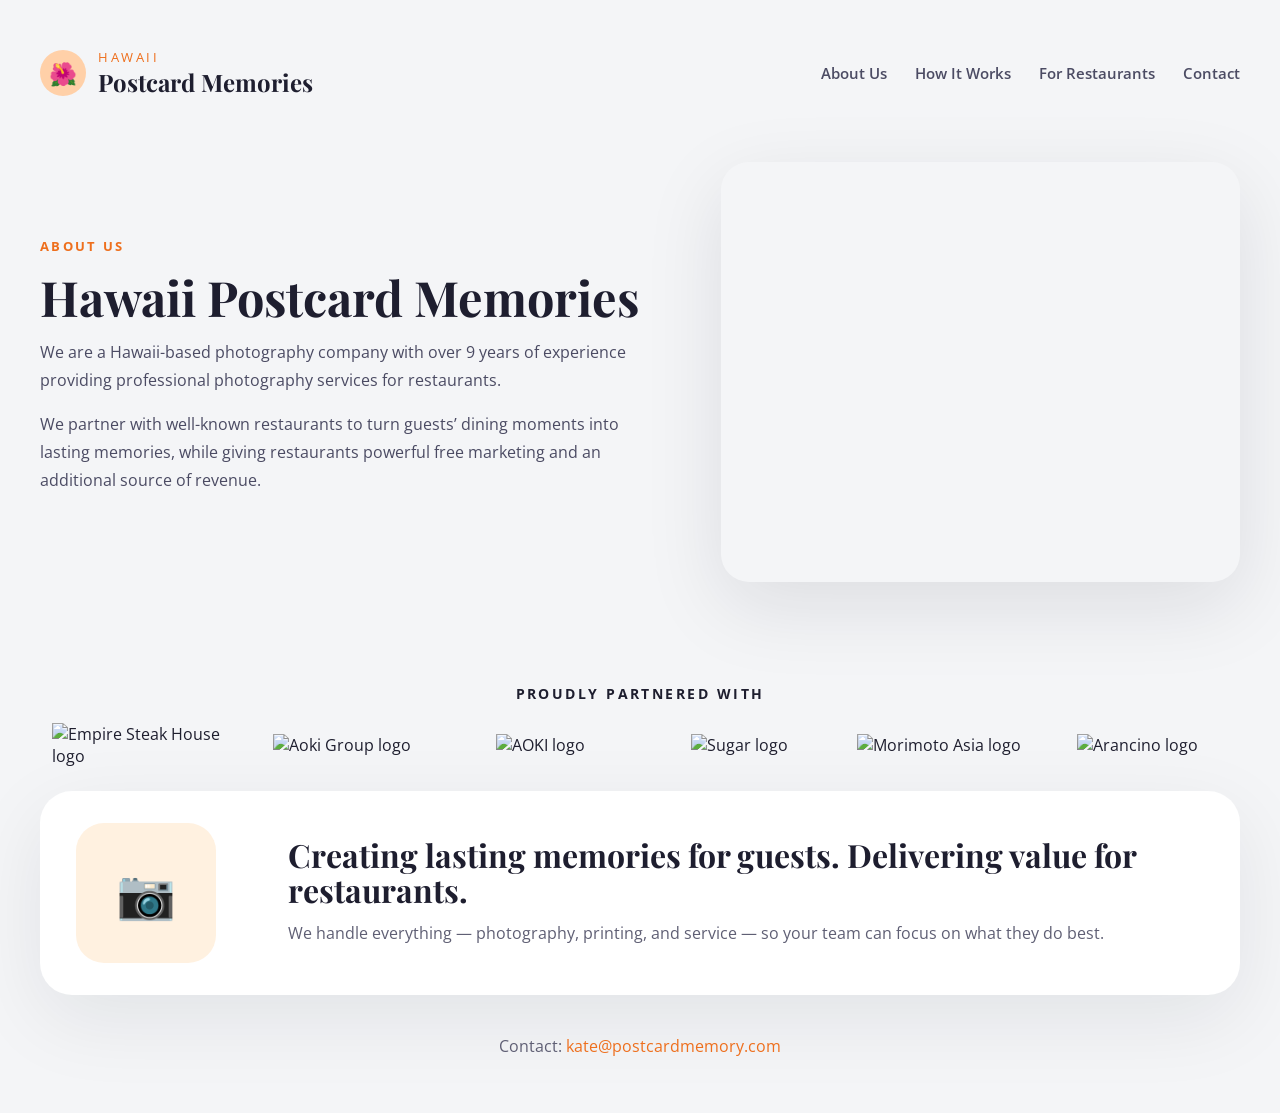
==== index.html @ af8d186e "Use uploaded restaurant logo images in partner section" ====
<!doctype html>
<html>
	<head>
		<title>Postcard Memories</title>

		<meta charset="UTF-8">
		<meta name="viewport" content="width=device-width, initial-scale=1">
		<link href="https://fonts.googleapis.com/css2?family=Playfair+Display:wght@600;700;800&family=Open+Sans:wght@300;400;600&display=swap" rel="stylesheet">
		<link rel="stylesheet" href="css/indexstyles.css">
		<link rel="stylesheet" href="css/indexmedia.css">
		<link rel="stylesheet" href="https://use.fontawesome.com/releases/v5.3.1/css/all.css" integrity="sha384-mzrmE5qonljUremFsqc01SB46JvROS7bZs3IO2EmfFsd15uHvIt+Y8vEf7N7fWAU" crossorigin="anonymous">
		<link href="images/icon.ico" rel="shortcut icon" type="image/x-icon">	
		
	</head>

<body>

<div id="page">
	<header class="site-header">
		<div class="brand">
			<div class="brand-mark">🌺</div>
			<div>
				<div class="brand-label">Hawaii</div>
				<div class="brand-name">Postcard Memories</div>
			</div>
		</div>
		<nav class="site-nav">
			<a href="#about">About Us</a>
			<a href="#how">How It Works</a>
			<a href="#restaurants">For Restaurants</a>
			<a href="#contact">Contact</a>
		</nav>
	</header>

	<section class="hero" id="about">
		<div class="hero-copy">
			<span class="eyebrow">ABOUT US</span>
			<h1>Hawaii Postcard Memories</h1>
			<p>We are a Hawaii-based photography company with over 9 years of experience providing professional photography services for restaurants.</p>
			<p>We partner with well-known restaurants to turn guests’ dining moments into lasting memories, while giving restaurants powerful free marketing and an additional source of revenue.</p>
		</div>
		<div class="hero-media">
			<div class="hero-image"></div>
		</div>
	</section>

	<section class="partners">
		<p class="partners-heading">PROUDLY PARTNERED WITH</p>
		<div class="partner-list">
			<img class="partner-logo" src="images/empire.jpg" alt="Empire Steak House logo">
			<img class="partner-logo" src="images/aokigroup.jpg" alt="Aoki Group logo">
			<img class="partner-logo" src="images/aoki.jpg" alt="AOKI logo">
			<img class="partner-logo" src="images/sugar.jpg" alt="Sugar logo">
			<img class="partner-logo" src="images/morimoto.jpg" alt="Morimoto Asia logo">
			<img class="partner-logo" src="images/arancino.jpg" alt="Arancino logo">
		</div>
	</section>

	<section class="feature" id="how">
		<div class="feature-graphic">📷</div>
		<div class="feature-copy">
			<h2>Creating lasting memories for guests. Delivering value for restaurants.</h2>
			<p>We handle everything — photography, printing, and service — so your team can focus on what they do best.</p>
		</div>
	</section>

	<footer class="page-footer" id="contact">
		<p>Contact: <a href="mailto:kate@postcardmemory.com">kate@postcardmemory.com</a></p>
	</footer>
</div>
</body>
</html>
---- css/indexstyles.css ----
/* Basic page */
html, body {
	height: 100%;
	margin: 0;
	font-family: 'Open Sans', Arial, sans-serif;
	background: #f4f5f7;
	color: #1e1e2f;
}

body {
	-webkit-font-smoothing: antialiased;
	-moz-osx-font-smoothing: grayscale;
}

#page {
	max-width: 1200px;
	margin: 0 auto;
	padding: 24px 20px 40px;
}

.site-header {
	display: flex;
	align-items: center;
	justify-content: space-between;
	padding: 24px 0;
}

.brand {
	display: flex;
	align-items: center;
	gap: 12px;
}

.brand-mark {
	width: 46px;
	height: 46px;
	border-radius: 50%;
	background: #ffd0a8;
	display: grid;
	place-items: center;
	font-size: 1.4rem;
}

.brand-label {
	text-transform: uppercase;
	font-size: 0.8rem;
	letter-spacing: 0.2em;
	color: #ee6f1d;
}

.brand-name {
	font-family: 'Playfair Display', serif;
	font-size: 1.5rem;
	font-weight: 700;
	color: #1e1e2f;
}

.site-nav {
	display: flex;
	gap: 28px;
	font-size: 0.95rem;
	font-weight: 600;
	color: #4b4b63;
}

.site-nav a {
	text-decoration: none;
	color: inherit;
}

.hero {
	display: grid;
	grid-template-columns: 1.25fr 1fr;
	gap: 32px;
	align-items: center;
	padding: 40px 0 60px;
}

.eyebrow {
	text-transform: uppercase;
	color: #ee6f1d;
	font-size: 0.8rem;
	letter-spacing: 0.18em;
	font-weight: 700;
}

.hero h1 {
	font-family: 'Playfair Display', serif;
	font-size: clamp(3rem, 3.8vw, 4.4rem);
	line-height: 0.95;
	margin: 18px 0;
	color: #1e1e2f;
}

.hero p {
	max-width: 620px;
	line-height: 1.75;
	color: #4b4b63;
	font-size: 1rem;
}

.hero-media {
	min-height: 420px;
	border-radius: 28px;
	overflow: hidden;
	box-shadow: 0 24px 80px rgba(15, 23, 42, 0.1);
}

.hero-image {
	width: 100%;
	height: 100%;
	background: linear-gradient(135deg, rgba(255, 165, 0, 0.25), rgba(248, 201, 120, 0.25)), url('../images/wrapper.gif') center/cover no-repeat;
}

.partners {
	padding: 28px 0 24px;
}

.partners-heading {
	font-weight: 700;
	text-align: center;
	letter-spacing: 0.18em;
	font-size: 0.85rem;
	text-transform: uppercase;
	color: #1e1e2f;
	margin-bottom: 20px;
}

.partner-list {
	display: grid;
	grid-template-columns: repeat(6, minmax(0, 1fr));
	gap: 18px;
	align-items: center;
	justify-items: center;
	padding: 0 12px;
}

.partner-logo {
	max-height: 48px;
	width: auto;
	object-fit: contain;
	filter: saturate(0.95);
}

.feature {
	display: grid;
	grid-template-columns: 180px 1fr;
	gap: 32px;
	align-items: center;
	background: #ffffff;
	border-radius: 32px;
	padding: 32px 36px;
	box-shadow: 0 24px 80px rgba(15, 23, 42, 0.08);
}

.feature-graphic {
	height: 140px;
	width: 140px;
	background: #fff1e0;
	border-radius: 28px;
	display: grid;
	place-items: center;
	font-size: 3rem;
}

.feature-copy h2 {
	font-family: 'Playfair Display', serif;
	font-size: 2rem;
	line-height: 1.1;
	margin: 0 0 12px;
	color: #1e1e2f;
}

.feature-copy p {
	margin: 0;
	line-height: 1.85;
	color: #5f5f74;
}

.page-footer {
	padding: 24px 0 0;
	text-align: center;
	color: #5f5f74;
}

.page-footer a {
	color: #ee6f1d;
	text-decoration: none;
}

@media (max-width: 1024px) {
	.hero {
		grid-template-columns: 1fr;
	}
	.hero-media {
		min-height: 320px;
	}
	.feature {
		grid-template-columns: 1fr;
		text-align: center;
	}
	.feature-graphic {
		margin: 0 auto;
	}
}

@media (max-width: 720px) {
	#page {
		padding: 18px 16px 32px;
	}
	.site-header {
		flex-direction: column;
		align-items: flex-start;
		gap: 18px;
	}
	.site-nav {
		flex-wrap: wrap;
		gap: 16px;
	}
	.hero h1 {
		font-size: 2.6rem;
	}
	.partners {
		padding: 20px 0;
	}
	.partner-list {
		grid-template-columns: repeat(2, minmax(0, 1fr));
	}
}

@media (max-width: 480px) {
	.hero p,
	.feature-copy p {
		font-size: 0.95rem;
	}
	.partner-list {
		grid-template-columns: 1fr;
	}
}
---- css/indexmedia.css ----
@media only screen and (max-width: 540px) {
  body { font-size: 16px; }

  #wrapper { margin: 12px; padding: 0 8px 24px; }

  /* Ensure panels stack cleanly on small phones */
  #main { grid-template-columns: 1fr; gap: 12px; }

  #header h1 { font-size: 1.6rem; }
}
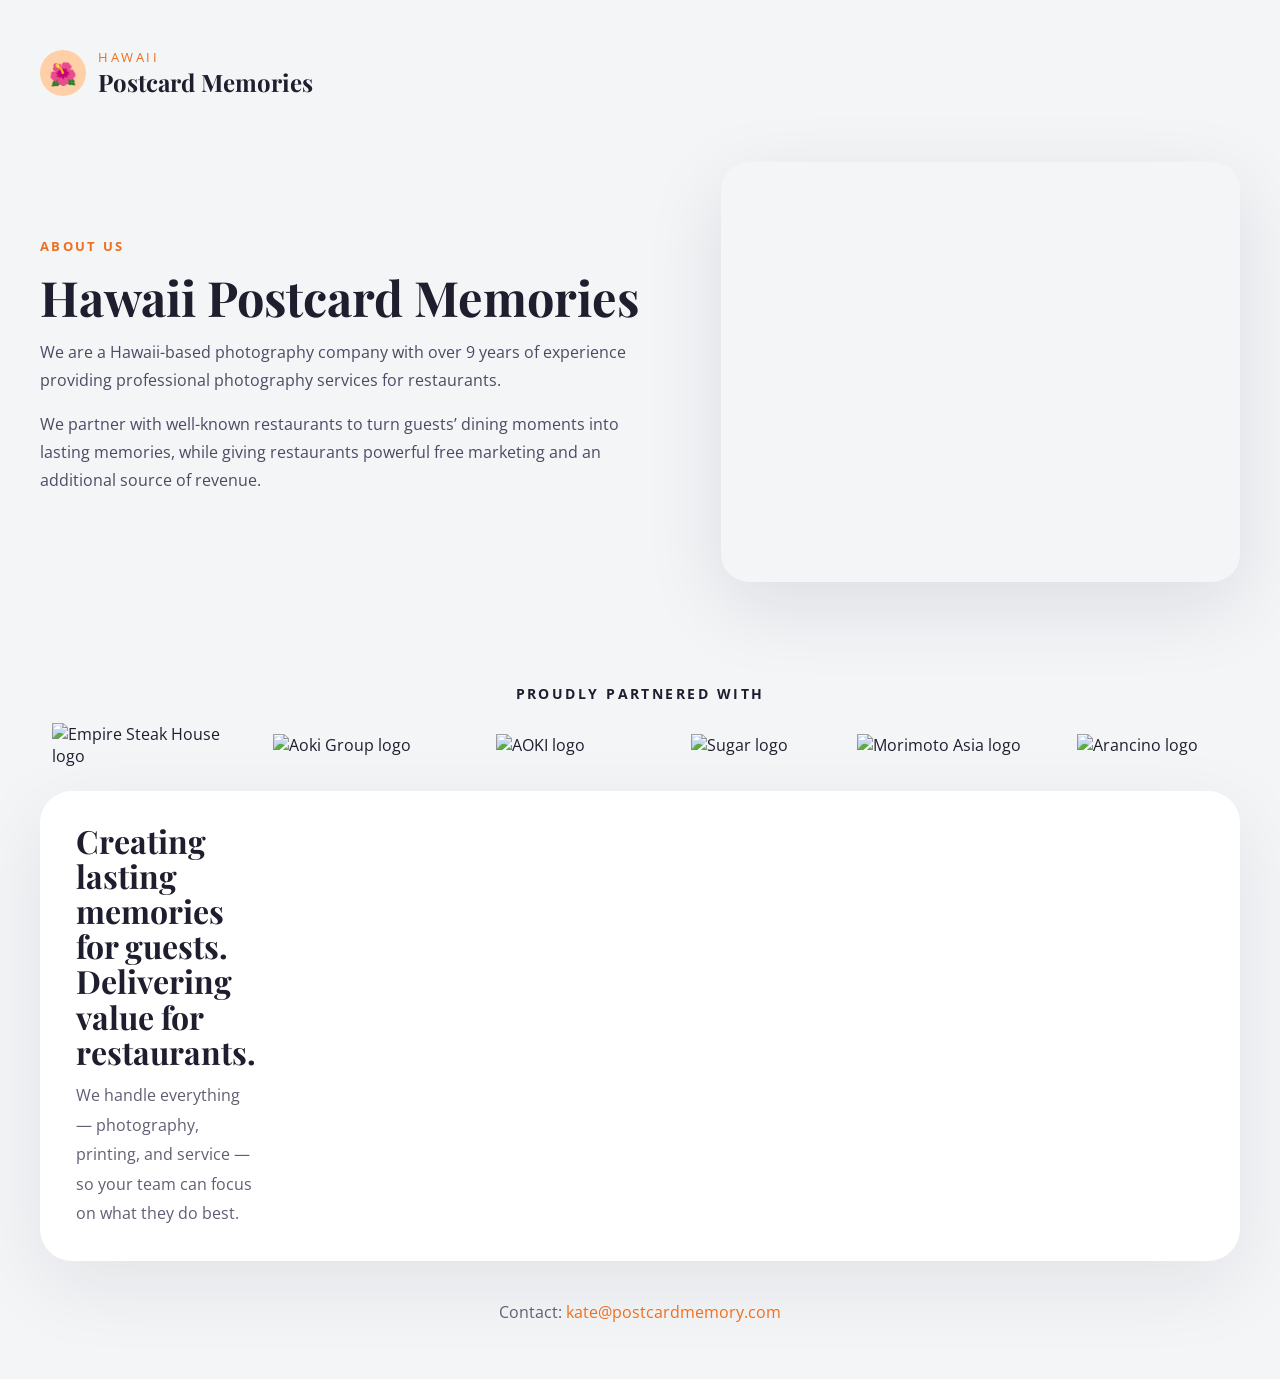
==== commit 15303067: "Remove header navigation section and related styles" ====
--- a/index.html
+++ b/index.html
@@ -24,12 +24,6 @@
 				<div class="brand-name">Postcard Memories</div>
 			</div>
 		</div>
-		<nav class="site-nav">
-			<a href="#about">About Us</a>
-			<a href="#how">How It Works</a>
-			<a href="#restaurants">For Restaurants</a>
-			<a href="#contact">Contact</a>
-		</nav>
 	</header>
 
 	<section class="hero" id="about">
@@ -57,7 +51,6 @@
 	</section>
 
 	<section class="feature" id="how">
-		<div class="feature-graphic">📷</div>
 		<div class="feature-copy">
 			<h2>Creating lasting memories for guests. Delivering value for restaurants.</h2>
 			<p>We handle everything — photography, printing, and service — so your team can focus on what they do best.</p>
--- a/css/indexstyles.css
+++ b/css/indexstyles.css
@@ -55,19 +55,6 @@
 	color: #1e1e2f;
 }
 
-.site-nav {
-	display: flex;
-	gap: 28px;
-	font-size: 0.95rem;
-	font-weight: 600;
-	color: #4b4b63;
-}
-
-.site-nav a {
-	text-decoration: none;
-	color: inherit;
-}
-
 .hero {
 	display: grid;
 	grid-template-columns: 1.25fr 1fr;
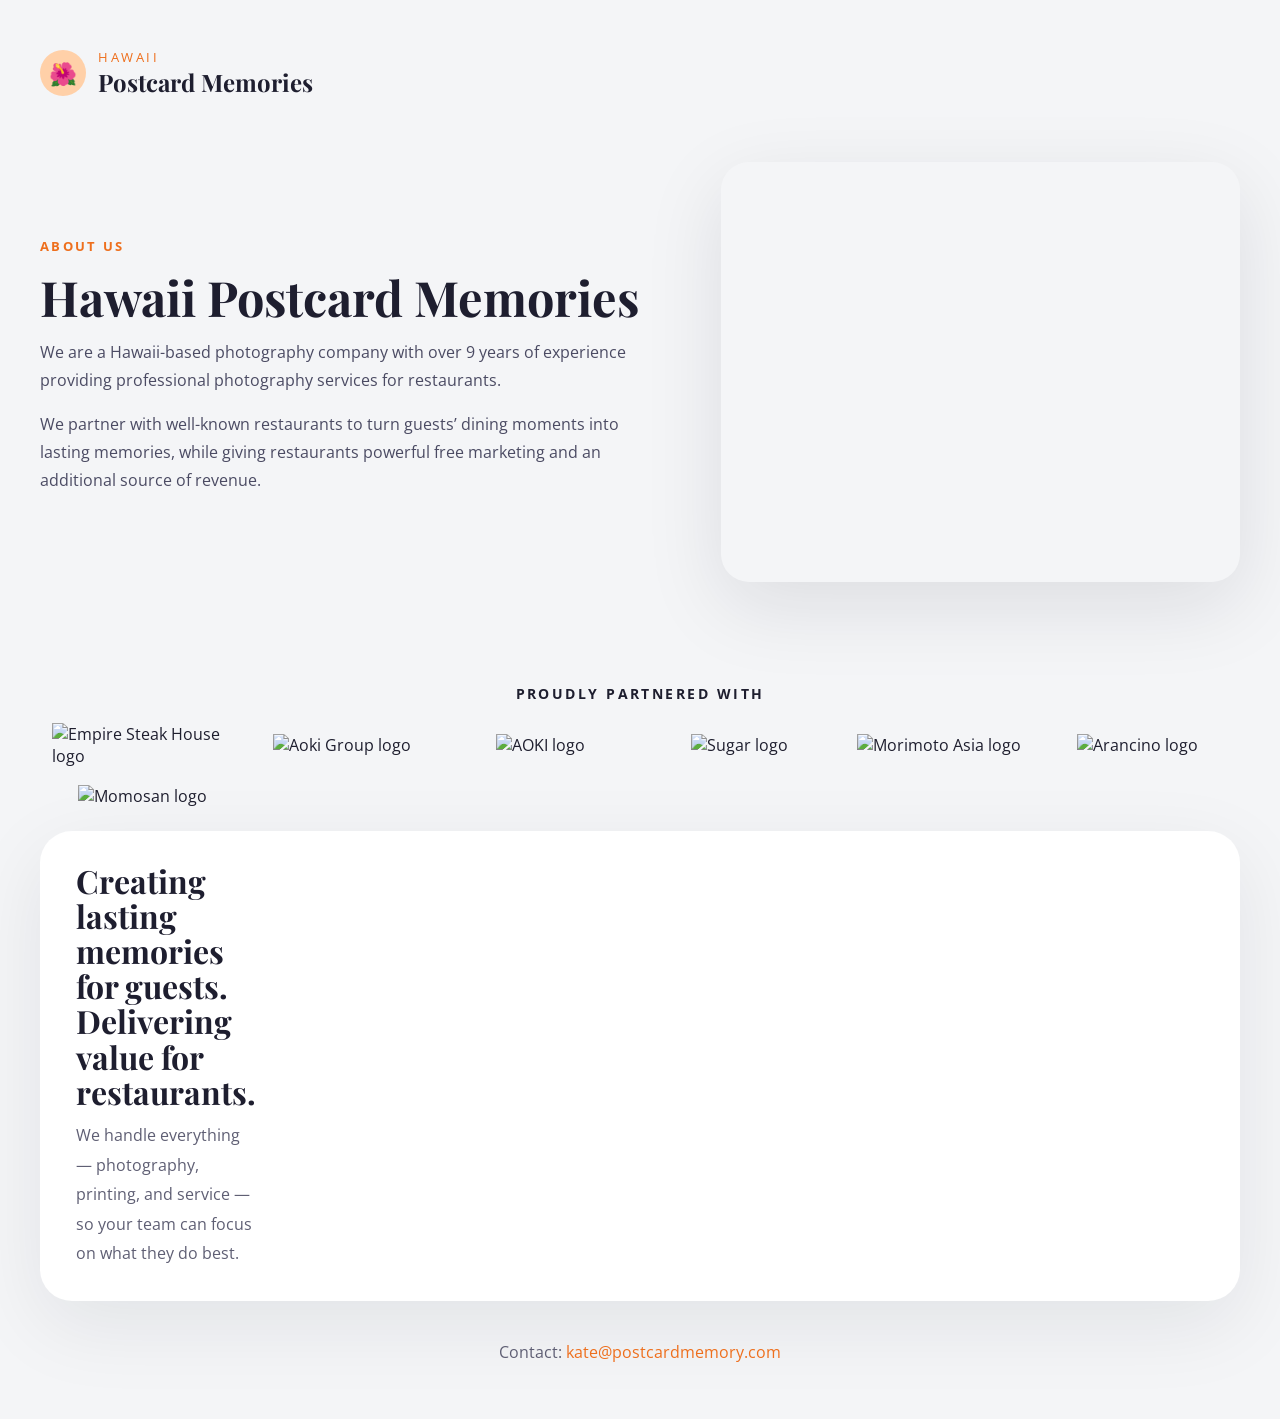
==== commit 8a2943fc: "Replace partner logos with updated restaurant assets" ====
--- a/index.html
+++ b/index.html
@@ -47,6 +47,7 @@
 			<img class="partner-logo" src="images/sugar.jpg" alt="Sugar logo">
 			<img class="partner-logo" src="images/morimoto.jpg" alt="Morimoto Asia logo">
 			<img class="partner-logo" src="images/arancino.jpg" alt="Arancino logo">
+			<img class="partner-logo" src="images/momosan.jpg" alt="Momosan logo">
 		</div>
 	</section>
 
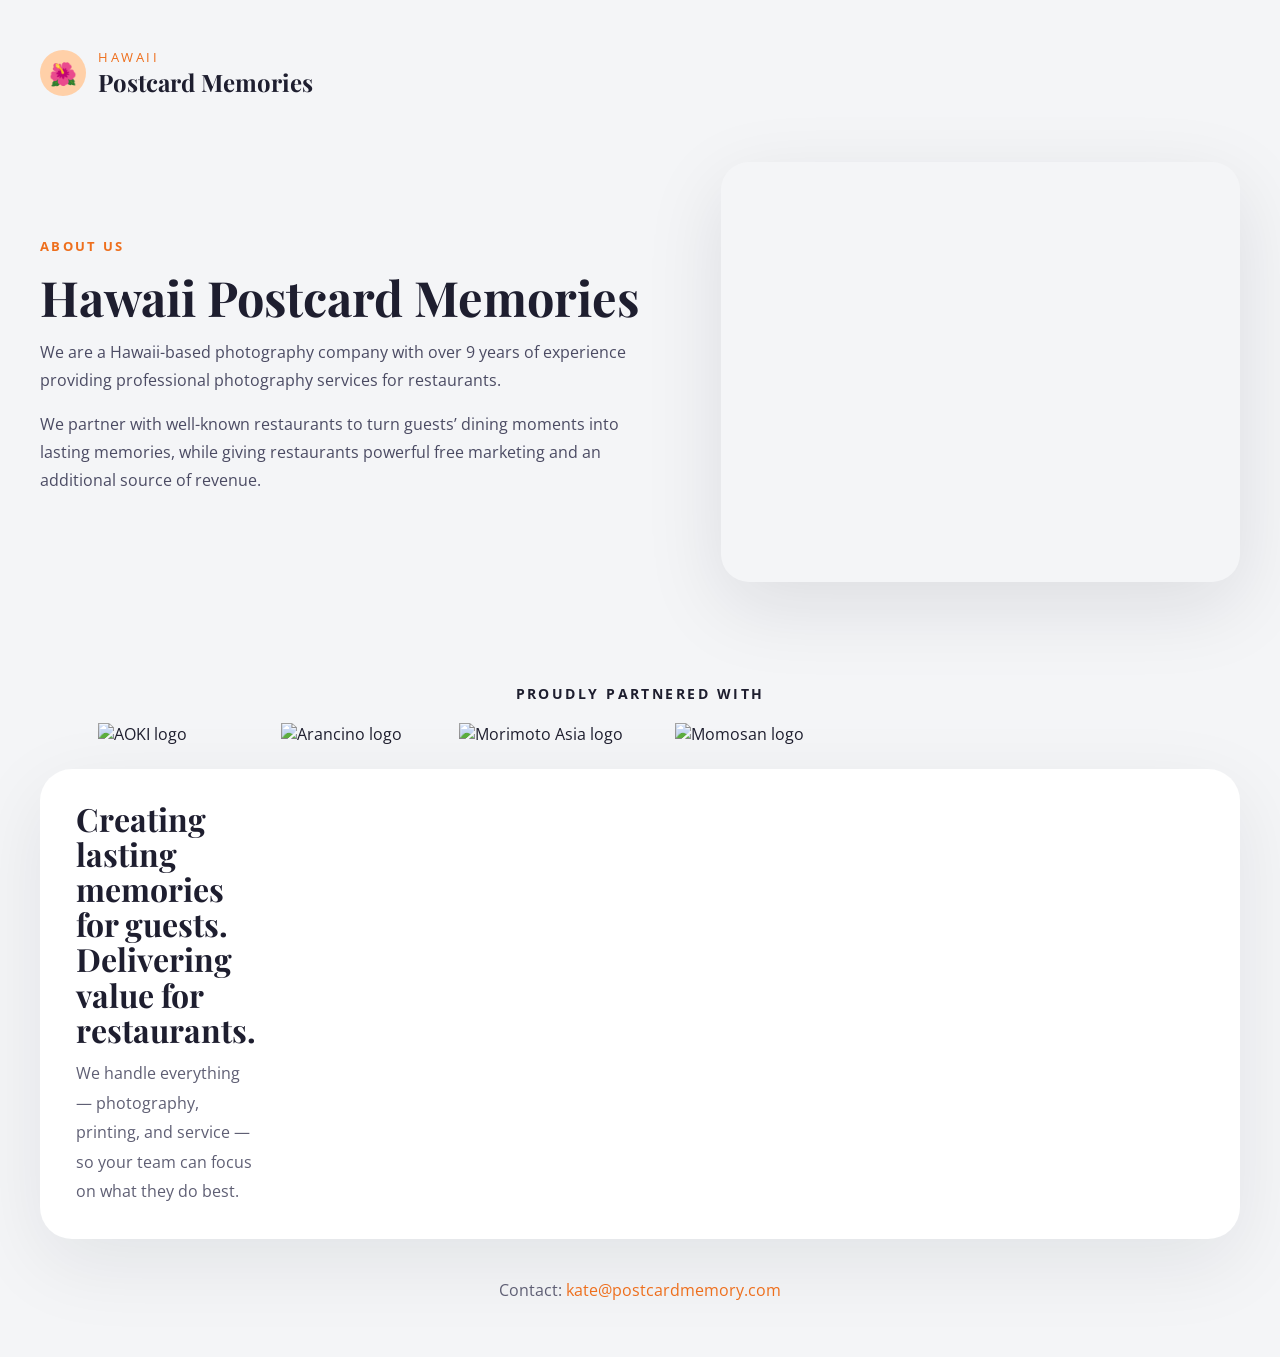
==== commit 5c5b3254: "Update partner section to use new *_upd.png logos" ====
--- a/index.html
+++ b/index.html
@@ -41,13 +41,10 @@
 	<section class="partners">
 		<p class="partners-heading">PROUDLY PARTNERED WITH</p>
 		<div class="partner-list">
-			<img class="partner-logo" src="images/empire.jpg" alt="Empire Steak House logo">
-			<img class="partner-logo" src="images/aokigroup.jpg" alt="Aoki Group logo">
-			<img class="partner-logo" src="images/aoki.jpg" alt="AOKI logo">
-			<img class="partner-logo" src="images/sugar.jpg" alt="Sugar logo">
-			<img class="partner-logo" src="images/morimoto.jpg" alt="Morimoto Asia logo">
-			<img class="partner-logo" src="images/arancino.jpg" alt="Arancino logo">
-			<img class="partner-logo" src="images/momosan.jpg" alt="Momosan logo">
+			<img class="partner-logo" src="images/aoki_upd.png" alt="AOKI logo">
+			<img class="partner-logo" src="images/arancino_upd.png" alt="Arancino logo">
+			<img class="partner-logo" src="images/morimoto_upd.png" alt="Morimoto Asia logo">
+			<img class="partner-logo" src="images/momosan_upd.png" alt="Momosan logo">
 		</div>
 	</section>
 
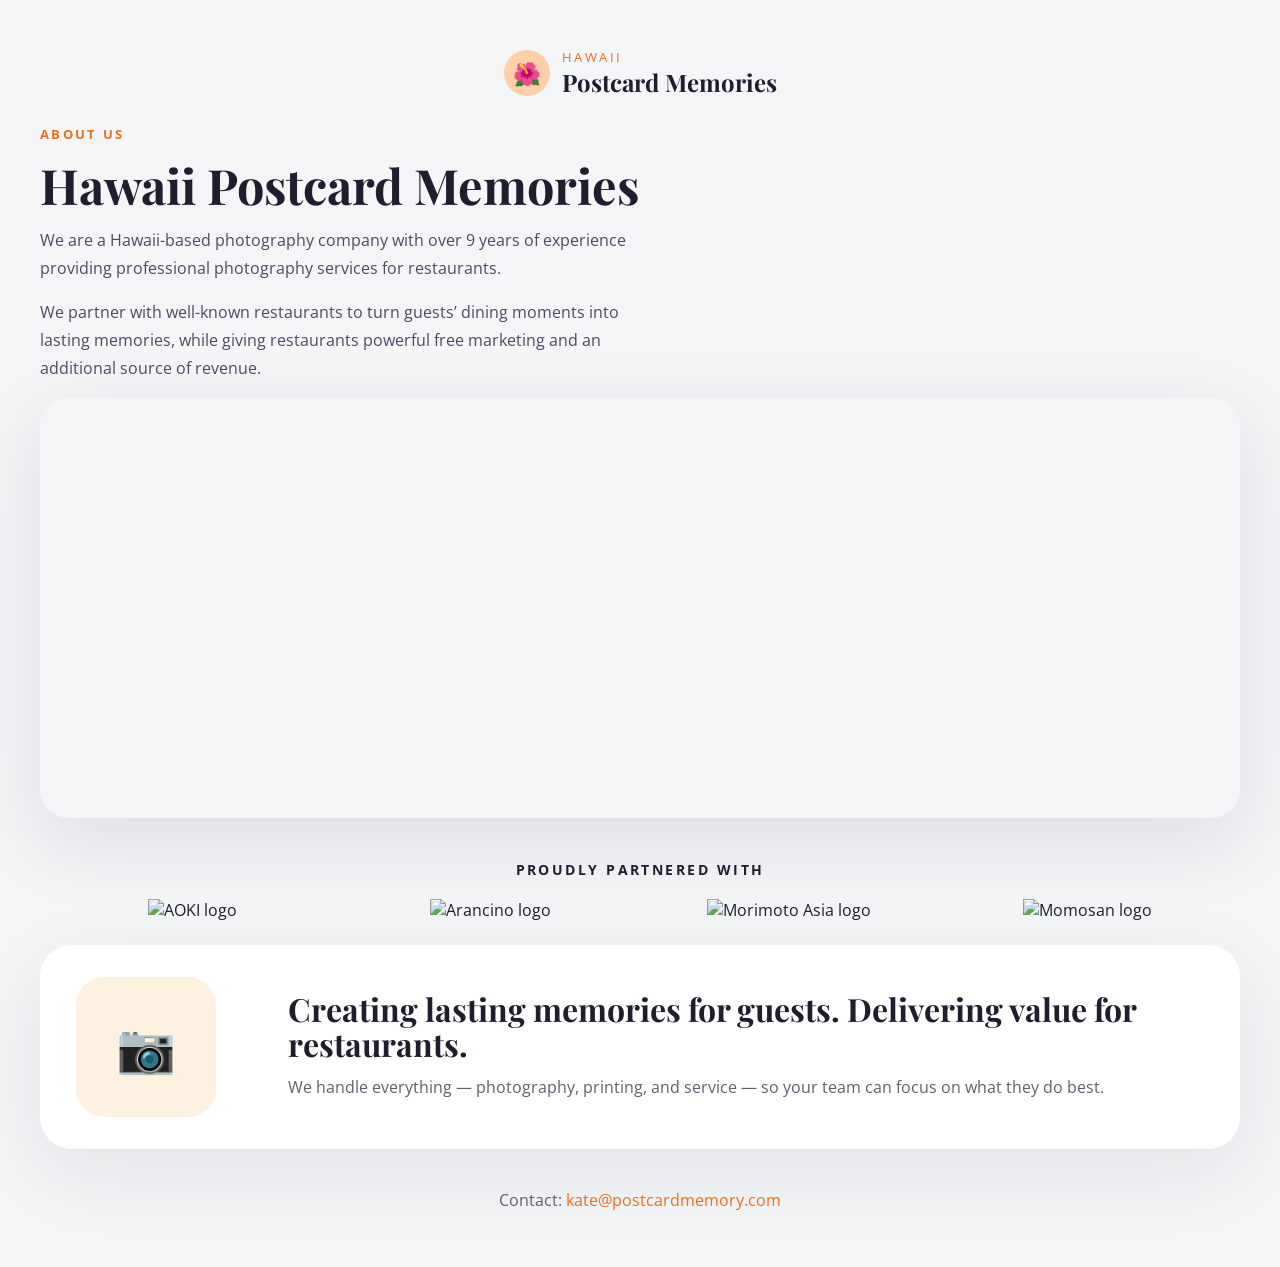
==== commit ed5dab10: "Fix layout: center header/title, add feature graphic, and improve partner logo sizing/layout" ====
--- a/index.html
+++ b/index.html
@@ -49,6 +49,7 @@
 	</section>
 
 	<section class="feature" id="how">
+		<div class="feature-graphic">📷</div>
 		<div class="feature-copy">
 			<h2>Creating lasting memories for guests. Delivering value for restaurants.</h2>
 			<p>We handle everything — photography, printing, and service — so your team can focus on what they do best.</p>
--- a/css/indexstyles.css
+++ b/css/indexstyles.css
@@ -21,7 +21,7 @@
 .site-header {
 	display: flex;
 	align-items: center;
-	justify-content: space-between;
+	justify-content: center; /* center header since nav was removed */
 	padding: 24px 0;
 }
 
@@ -53,6 +53,8 @@
 	font-size: 1.5rem;
 	font-weight: 700;
 	color: #1e1e2f;
+	text-align: center;
+}
 }
 
 .hero {
@@ -115,7 +117,7 @@
 
 .partner-list {
 	display: grid;
-	grid-template-columns: repeat(6, minmax(0, 1fr));
+	grid-template-columns: repeat(auto-fit, minmax(120px, 1fr));
 	gap: 18px;
 	align-items: center;
 	justify-items: center;
@@ -123,7 +125,8 @@
 }
 
 .partner-logo {
-	max-height: 48px;
+	display: block;
+	max-height: 64px;
 	width: auto;
 	object-fit: contain;
 	filter: saturate(0.95);
@@ -138,6 +141,7 @@
 	border-radius: 32px;
 	padding: 32px 36px;
 	box-shadow: 0 24px 80px rgba(15, 23, 42, 0.08);
+	align-items: center;
 }
 
 .feature-graphic {
@@ -200,28 +204,58 @@
 		align-items: flex-start;
 		gap: 18px;
 	}
-	.site-nav {
-		flex-wrap: wrap;
-		gap: 16px;
-	}
 	.hero h1 {
-		font-size: 2.6rem;
-	}
-	.partners {
-		padding: 20px 0;
+		font-size: 2.4rem;
+	}
+	.hero p {
+		font-size: 0.98rem;
+	}
+	.hero-media {
+		min-height: 280px;
+	}
+	.feature {
+		padding: 28px 24px;
 	}
 	.partner-list {
 		grid-template-columns: repeat(2, minmax(0, 1fr));
 	}
 }
 
-@media (max-width: 480px) {
+@media (max-width: 540px) {
+	.hero h1 {
+		font-size: 2rem;
+	}
 	.hero p,
 	.feature-copy p {
 		font-size: 0.95rem;
 	}
+	.feature {
+		padding: 24px 20px;
+		border-radius: 24px;
+	}
 	.partner-list {
 		grid-template-columns: 1fr;
-	}
-}
-
+		gap: 14px;
+	}
+}
+
+@media (max-width: 420px) {
+	#page {
+		padding: 16px 12px 24px;
+	}
+	.hero {
+		gap: 20px;
+	}
+	.hero h1 {
+		font-size: 1.75rem;
+	}
+	.hero p {
+		font-size: 0.92rem;
+	}
+	.feature-graphic {
+		height: 120px;
+		width: 120px;
+		font-size: 2.6rem;
+	}
+}
+
--- a/css/indexmedia.css
+++ b/css/indexmedia.css
@@ -1,10 +1,8 @@
 @media only screen and (max-width: 540px) {
-  body { font-size: 16px; }
+  body { font-size: 15px; }
 
-  #wrapper { margin: 12px; padding: 0 8px 24px; }
+  #page { padding: 16px 12px 24px; }
 
-  /* Ensure panels stack cleanly on small phones */
-  #main { grid-template-columns: 1fr; gap: 12px; }
-
-  #header h1 { font-size: 1.6rem; }
+  .hero-media { min-height: 260px; }
+  .partner-list { grid-template-columns: 1fr; gap: 14px; }
 }
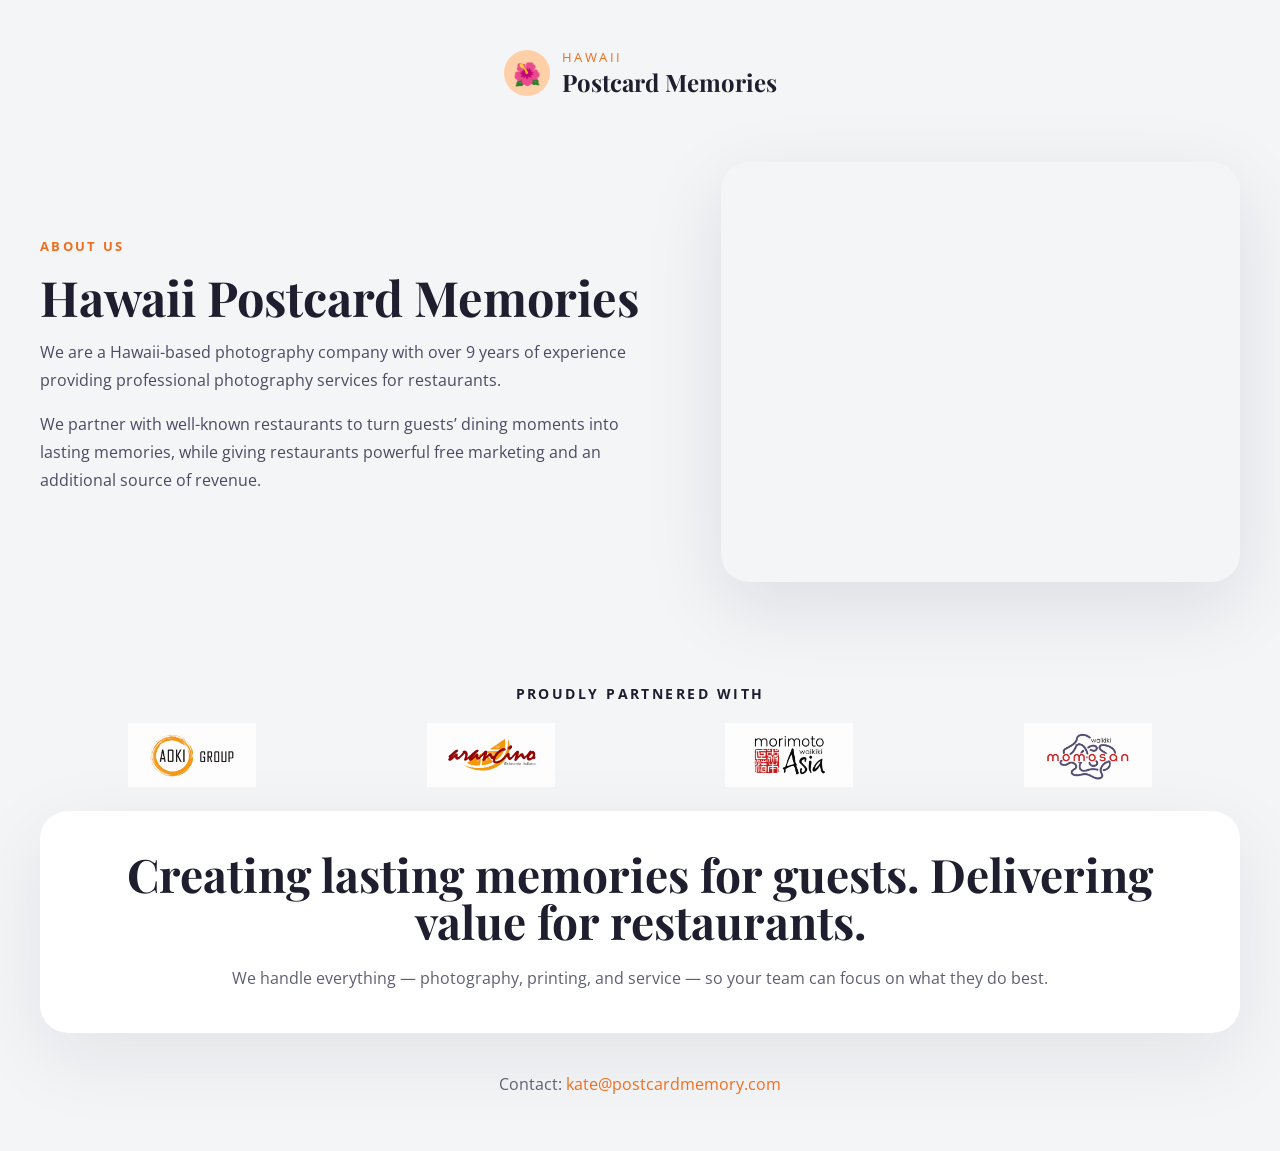
==== commit 38943c0d: "Remove feature icon and center/size feature heading to match page style" ====
--- a/index.html
+++ b/index.html
@@ -49,7 +49,6 @@
 	</section>
 
 	<section class="feature" id="how">
-		<div class="feature-graphic">📷</div>
 		<div class="feature-copy">
 			<h2>Creating lasting memories for guests. Delivering value for restaurants.</h2>
 			<p>We handle everything — photography, printing, and service — so your team can focus on what they do best.</p>
--- a/css/indexstyles.css
+++ b/css/indexstyles.css
@@ -55,7 +55,6 @@
 	color: #1e1e2f;
 	text-align: center;
 }
-}
 
 .hero {
 	display: grid;
@@ -132,33 +131,23 @@
 	filter: saturate(0.95);
 }
 
+
 .feature {
-	display: grid;
-	grid-template-columns: 180px 1fr;
-	gap: 32px;
-	align-items: center;
+	display: flex;
+	flex-direction: column;
+	align-items: center;
+	text-align: center;
 	background: #ffffff;
-	border-radius: 32px;
-	padding: 32px 36px;
+	border-radius: 28px;
+	padding: 40px 36px;
 	box-shadow: 0 24px 80px rgba(15, 23, 42, 0.08);
-	align-items: center;
-}
-
-.feature-graphic {
-	height: 140px;
-	width: 140px;
-	background: #fff1e0;
-	border-radius: 28px;
-	display: grid;
-	place-items: center;
-	font-size: 3rem;
 }
 
 .feature-copy h2 {
 	font-family: 'Playfair Display', serif;
-	font-size: 2rem;
-	line-height: 1.1;
-	margin: 0 0 12px;
+	font-size: clamp(2.2rem, 3.6vw, 3.2rem);
+	line-height: 1.03;
+	margin: 0 0 18px;
 	color: #1e1e2f;
 }
 
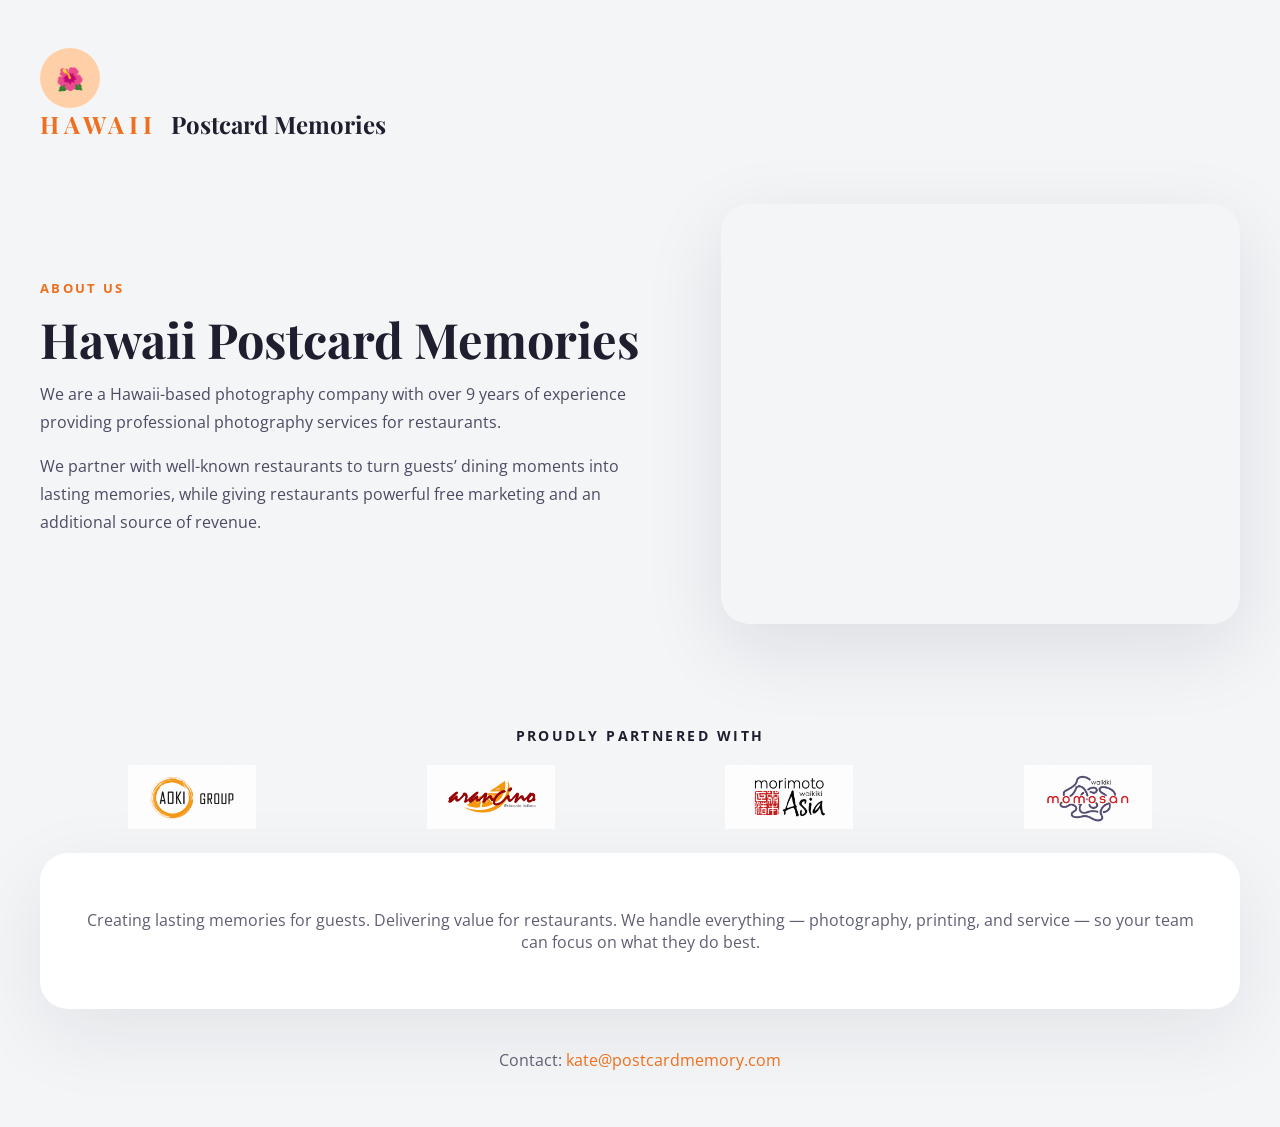
==== commit 5e106269: "Header: align brand label and name on same baseline (brand-info)" ====
--- a/index.html
+++ b/index.html
@@ -19,7 +19,7 @@
 	<header class="site-header">
 		<div class="brand">
 			<div class="brand-mark">🌺</div>
-			<div>
+			<div class="brand-info">
 				<div class="brand-label">Hawaii</div>
 				<div class="brand-name">Postcard Memories</div>
 			</div>
@@ -50,8 +50,8 @@
 
 	<section class="feature" id="how">
 		<div class="feature-copy">
-			<h2>Creating lasting memories for guests. Delivering value for restaurants.</h2>
-			<p>We handle everything — photography, printing, and service — so your team can focus on what they do best.</p>
+			<p>Creating lasting memories for guests. Delivering value for restaurants.
+			We handle everything — photography, printing, and service — so your team can focus on what they do best.</p>
 		</div>
 	</section>
 
--- a/css/indexstyles.css
+++ b/css/indexstyles.css
@@ -5,6 +5,12 @@
 	font-family: 'Open Sans', Arial, sans-serif;
 	background: #f4f5f7;
 	color: #1e1e2f;
+.brand-info {
+	display: flex;
+	align-items: center;
+	gap: 14px;
+}
+
 }
 
 body {
@@ -23,17 +29,19 @@
 	align-items: center;
 	justify-content: center; /* center header since nav was removed */
 	padding: 24px 0;
-}
-
-.brand {
-	display: flex;
+	font-family: 'Playfair Display', serif;
+	font-size: 2.4rem;
+	font-weight: 700;
+	color: #1e1e2f;
+	text-align: left;
+	display:inline-flex;
 	align-items: center;
 	gap: 12px;
 }
 
 .brand-mark {
-	width: 46px;
-	height: 46px;
+	width: 60px;
+	height: 60px;
 	border-radius: 50%;
 	background: #ffd0a8;
 	display: grid;
@@ -43,7 +51,7 @@
 
 .brand-label {
 	text-transform: uppercase;
-	font-size: 0.8rem;
+	font-size: 1.5rem;
 	letter-spacing: 0.2em;
 	color: #ee6f1d;
 }
@@ -51,9 +59,7 @@
 .brand-name {
 	font-family: 'Playfair Display', serif;
 	font-size: 1.5rem;
-	font-weight: 700;
-	color: #1e1e2f;
-	text-align: center;
+	color: #1e1e2f;
 }
 
 .hero {
@@ -152,8 +158,6 @@
 }
 
 .feature-copy p {
-	margin: 0;
-	line-height: 1.85;
 	color: #5f5f74;
 }
 
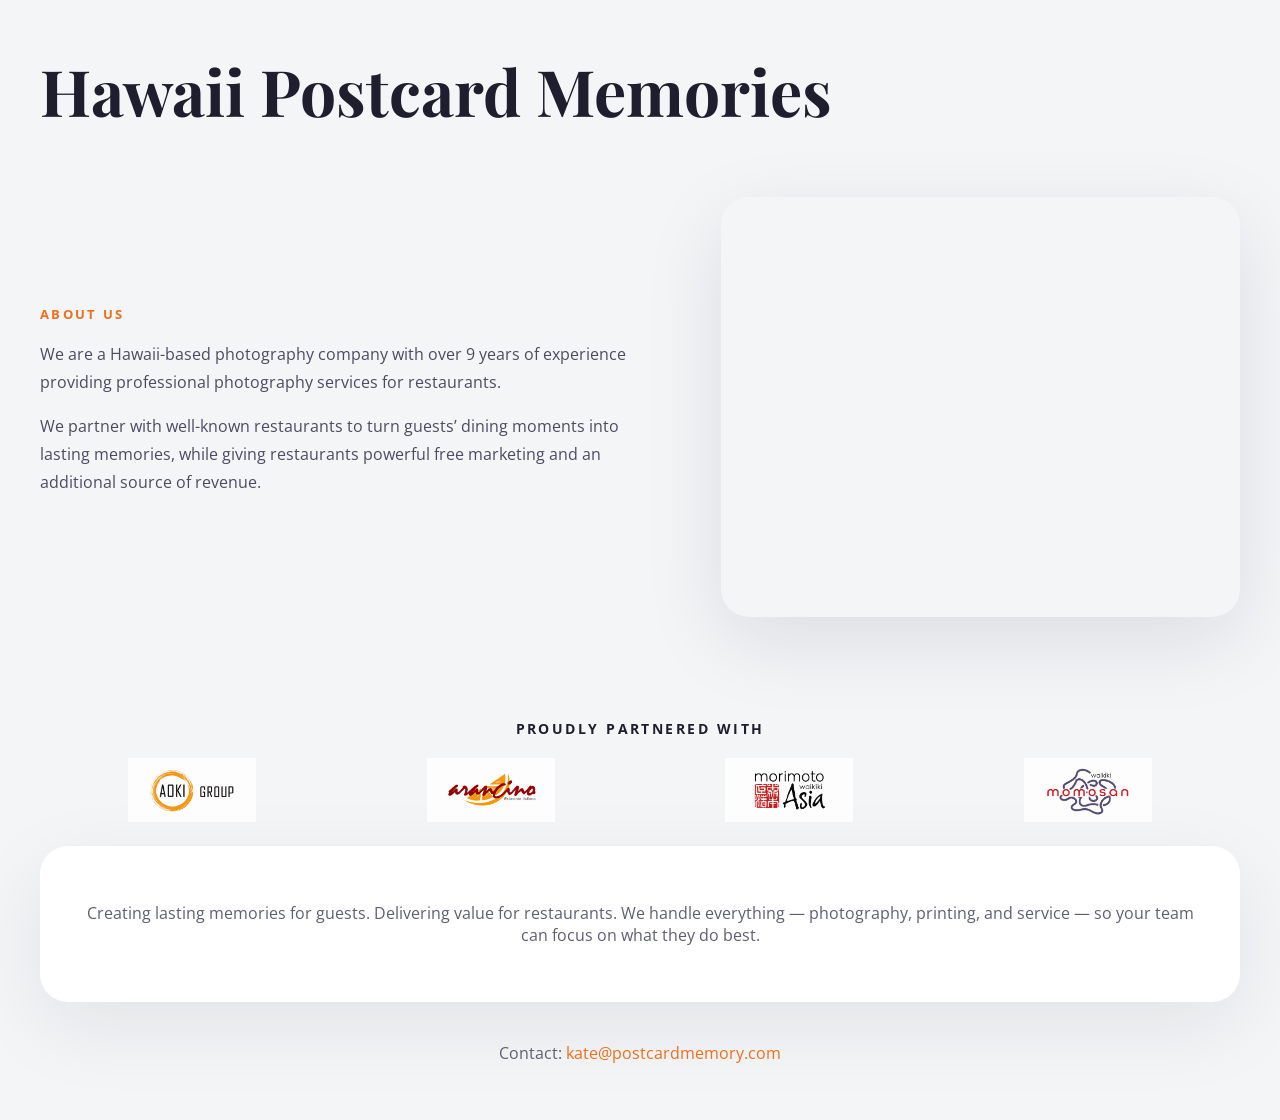
==== commit 4c6fa5de: "Save header alignment changes and small fixes" ====
--- a/index.html
+++ b/index.html
@@ -18,10 +18,8 @@
 <div id="page">
 	<header class="site-header">
 		<div class="brand">
-			<div class="brand-mark">🌺</div>
 			<div class="brand-info">
-				<div class="brand-label">Hawaii</div>
-				<div class="brand-name">Postcard Memories</div>
+				<div class="brand-name">Hawaii Postcard Memories</div>
 			</div>
 		</div>
 	</header>
@@ -29,7 +27,6 @@
 	<section class="hero" id="about">
 		<div class="hero-copy">
 			<span class="eyebrow">ABOUT US</span>
-			<h1>Hawaii Postcard Memories</h1>
 			<p>We are a Hawaii-based photography company with over 9 years of experience providing professional photography services for restaurants.</p>
 			<p>We partner with well-known restaurants to turn guests’ dining moments into lasting memories, while giving restaurants powerful free marketing and an additional source of revenue.</p>
 		</div>
--- a/css/indexstyles.css
+++ b/css/indexstyles.css
@@ -5,13 +5,16 @@
 	font-family: 'Open Sans', Arial, sans-serif;
 	background: #f4f5f7;
 	color: #1e1e2f;
-.brand-info {
+
+	.brand-info {
 	display: flex;
 	align-items: center;
-	gap: 14px;
-}
-
-}
+	gap: 10px;
+}
+
+}
+
+
 
 body {
 	-webkit-font-smoothing: antialiased;
@@ -42,23 +45,21 @@
 .brand-mark {
 	width: 60px;
 	height: 60px;
-	border-radius: 50%;
-	background: #ffd0a8;
 	display: grid;
 	place-items: center;
-	font-size: 1.4rem;
+	font-size: 3rem;
 }
 
 .brand-label {
 	text-transform: uppercase;
-	font-size: 1.5rem;
+	font-size: 3rem;
 	letter-spacing: 0.2em;
 	color: #ee6f1d;
 }
 
 .brand-name {
 	font-family: 'Playfair Display', serif;
-	font-size: 1.5rem;
+	font-size: 4rem;
 	color: #1e1e2f;
 }
 
